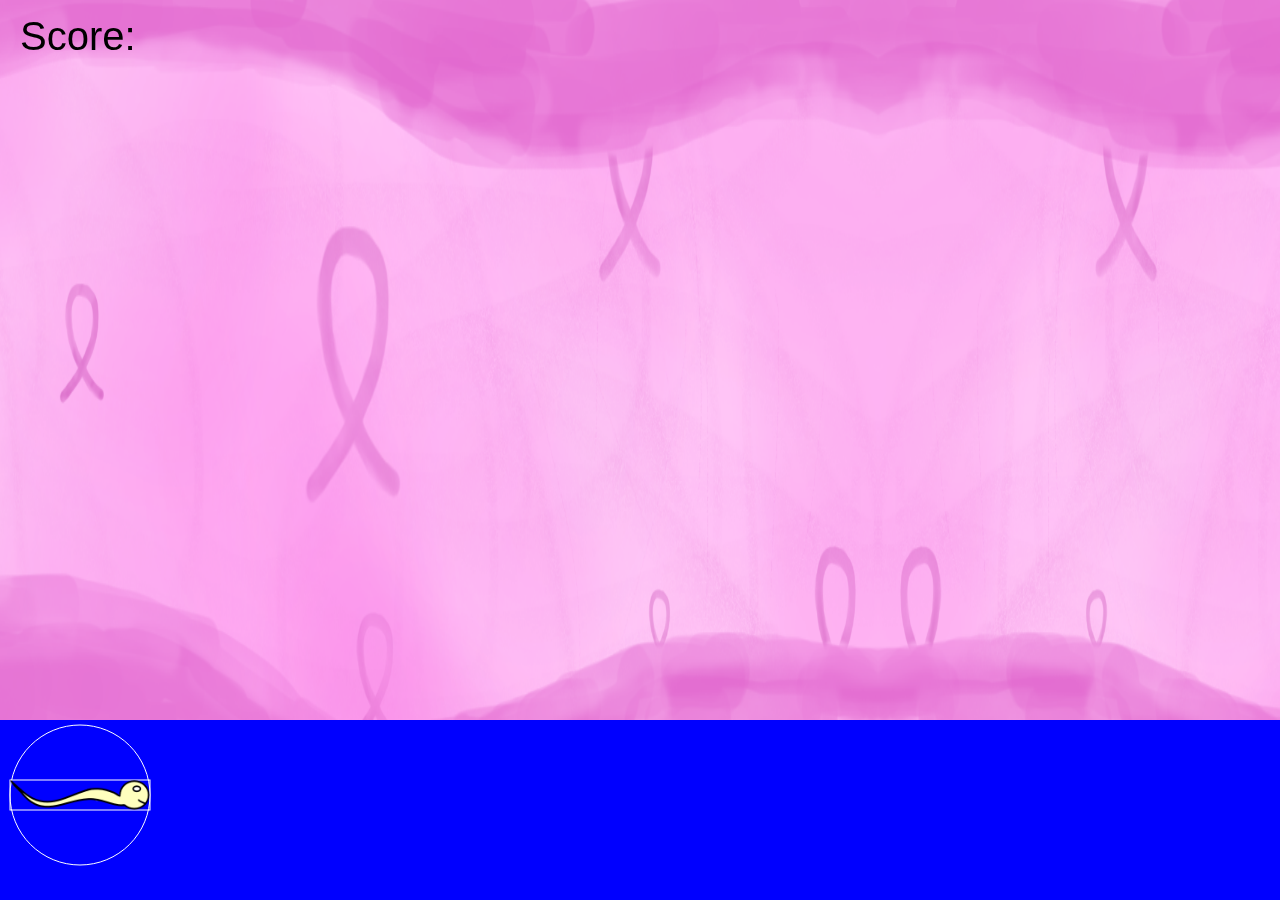
==== game.html @ 65c13694 "e" ====
<!DOCTYPE html>
<html lang="en">
<head>
    <meta charset="UTF-8">
    <meta http-equiv="X-UA-Compatible" content="IE=edge">
    <meta name="viewport" content="width=device-width, initial-scale=1.0">
    <title>SexInfo</title>
    <link rel="stylesheet" href="styles.css">
</head>
<body>
    <canvas  id="gameCanvas"></canvas>
    <img id="playerImage" src="imgs/spermfinal2.png" hidden>
    <img id="backgroundImage" src="imgs/backgroundColor2.png" hidden>
    <img id="enemyImage" src="imgs/virusVIH.png" hidden>
    <img id="projectile" scr="" hidden>
    <script src="script.js"></script>
</body>
</html>
---- styles.css ----
body {
    background: black;
    width:  100%;
    height: 100%;
    margin: 0;
}

#gameCanvas {
    background: blue;
    position: absolute;
    top: 50%;
    left: 50%;
    transform: translate(-50%, -50%);
    border: 5px solid white;
}
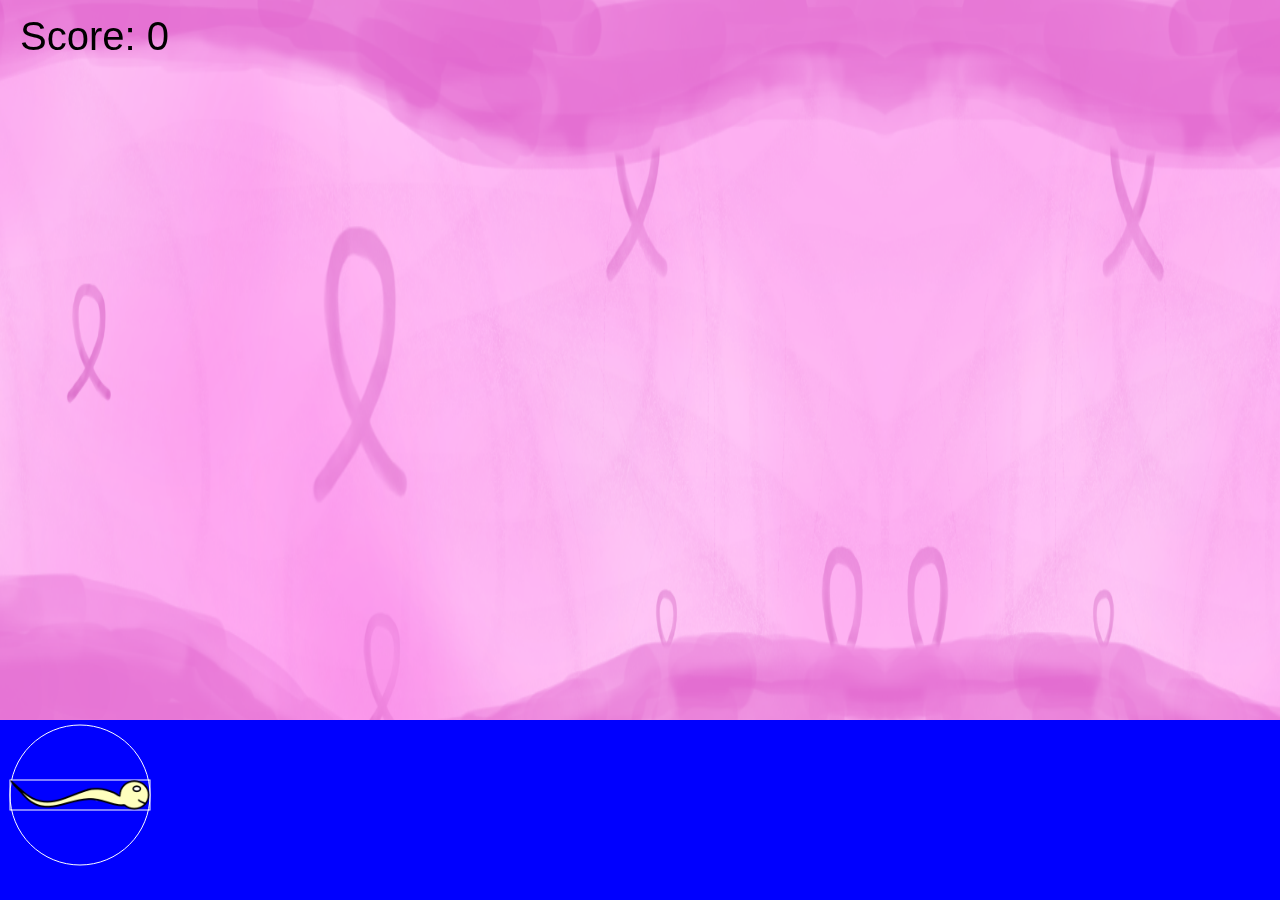
==== commit eb0c44d4: "hehe" ====
--- a/game.html
+++ b/game.html
@@ -12,7 +12,9 @@
     <img id="playerImage" src="imgs/spermfinal2.png" hidden>
     <img id="backgroundImage" src="imgs/backgroundColor2.png" hidden>
     <img id="enemyImage" src="imgs/virusVIH.png" hidden>
-    <img id="projectile" scr="" hidden>
+    <img id="projectile" src="imgs/capote.png" hidden>
+    <img di="recharge" scr="imgs/capote.png" hidden>
+
     <script src="script.js"></script>
 </body>
 </html>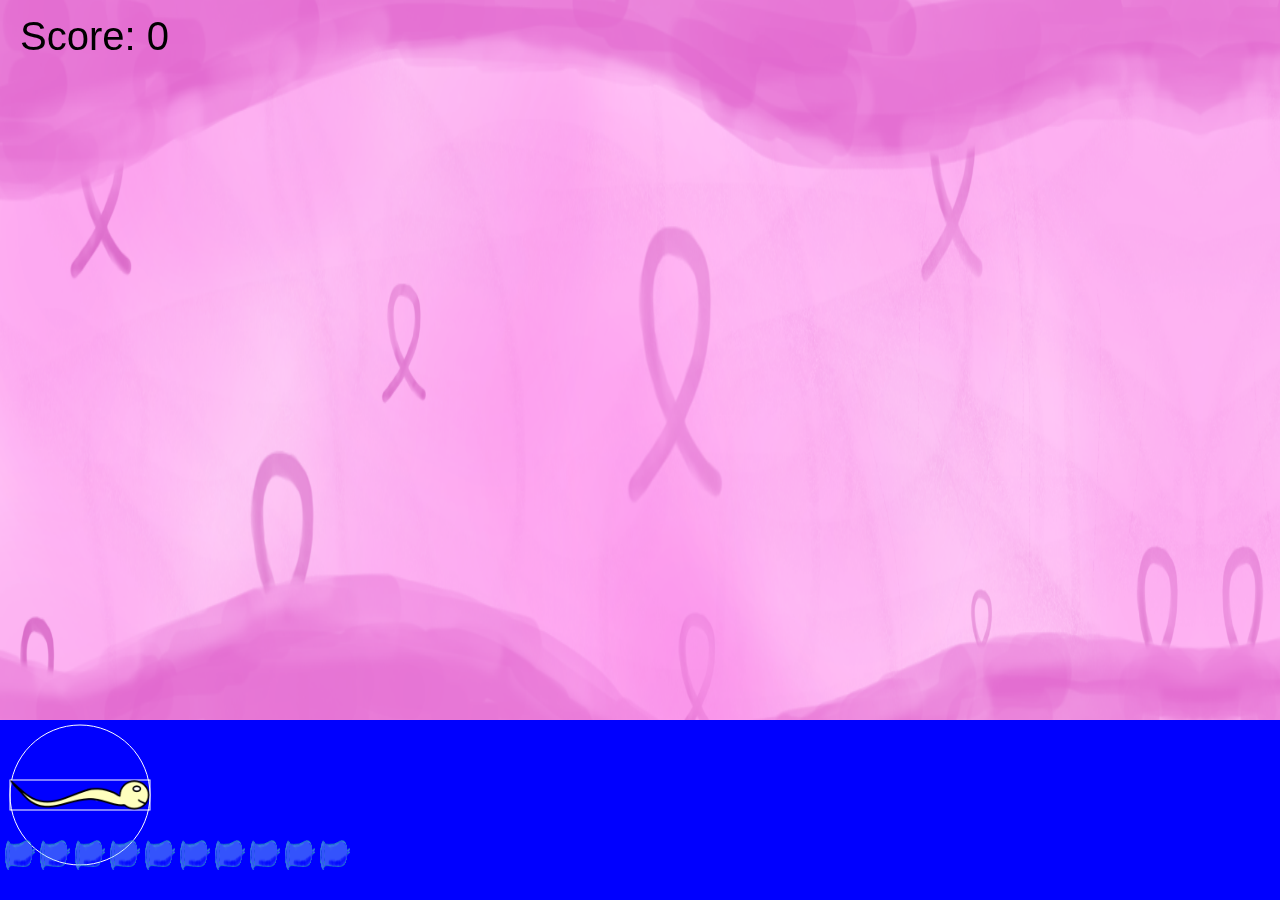
==== commit 955d088d: "hoho" ====
--- a/game.html
+++ b/game.html
@@ -9,11 +9,13 @@
 </head>
 <body>
     <canvas  id="gameCanvas"></canvas>
-    <img id="playerImage" src="imgs/spermfinal2.png" hidden>
+    <img id="playerImage1" src="imgs/spermfinal1.png" hidden>
+    <img id="playerImage2" src="imgs/spermfinal2.png" hidden>
     <img id="backgroundImage" src="imgs/backgroundColor2.png" hidden>
     <img id="enemyImage" src="imgs/virusVIH.png" hidden>
     <img id="projectile" src="imgs/capote.png" hidden>
-    <img di="recharge" scr="imgs/capote.png" hidden>
+    <img id="recharge" src="imgs/boiteCapote.png" hidden>
+    <img id="popup" src="imgs/popuptache.png">
 
     <script src="script.js"></script>
 </body>
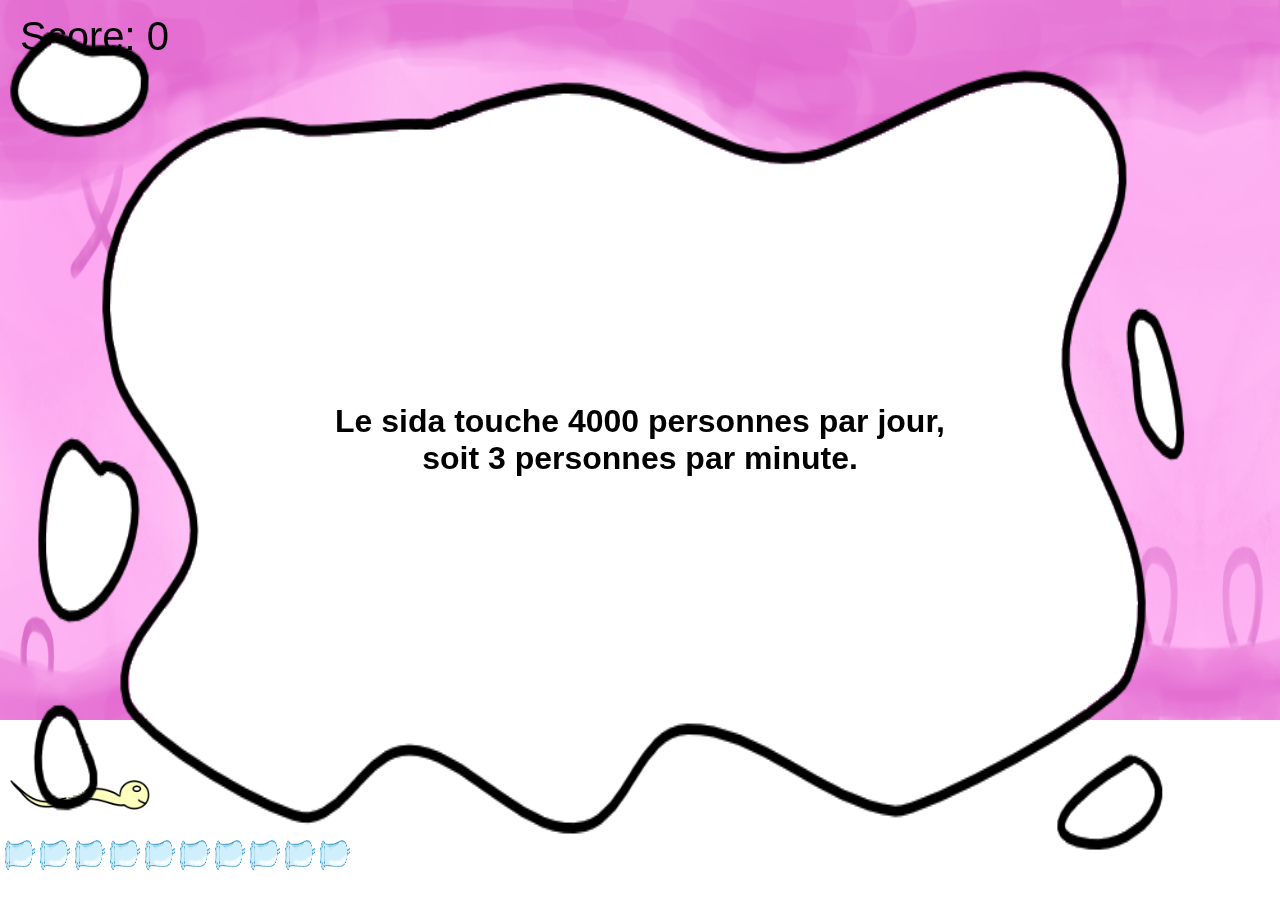
==== commit 83819696: "oh" ====
--- a/game.html
+++ b/game.html
@@ -8,7 +8,7 @@
     <link rel="stylesheet" href="styles.css">
 </head>
 <body>
-    <canvas  id="gameCanvas"></canvas>
+    <canvas  id="gameCanvas" style="position: absolute; left: 0; top: 0; z-index: 0;"></canvas>
     <img id="playerImage1" src="imgs/spermfinal1.png" hidden>
     <img id="playerImage2" src="imgs/spermfinal2.png" hidden>
     <img id="backgroundImage" src="imgs/backgroundColor2.png" hidden>
@@ -16,6 +16,7 @@
     <img id="projectile" src="imgs/capote.png" hidden>
     <img id="recharge" src="imgs/boiteCapote.png" hidden>
     <img id="popup" src="imgs/popuptache.png">
+    <h1 id="popupText">MoToM</h1>
 
     <script src="script.js"></script>
 </body>
--- a/styles.css
+++ b/styles.css
@@ -1,15 +1,18 @@
-body {
-    background: black;
+html, body {
     width:  100%;
     height: 100%;
     margin: 0;
+    overflow: hidden
 }
 
-#gameCanvas {
-    background: blue;
-    position: absolute;
-    top: 50%;
-    left: 50%;
-    transform: translate(-50%, -50%);
-    border: 5px solid white;
+@keyframes pop {
+    0%{
+        transform: scale(0.5);
+        opacity: 1;
+    }
+    100%{
+        z-index: 3;
+        transform: scale(1);
+        opacity: 1;
+    }
 }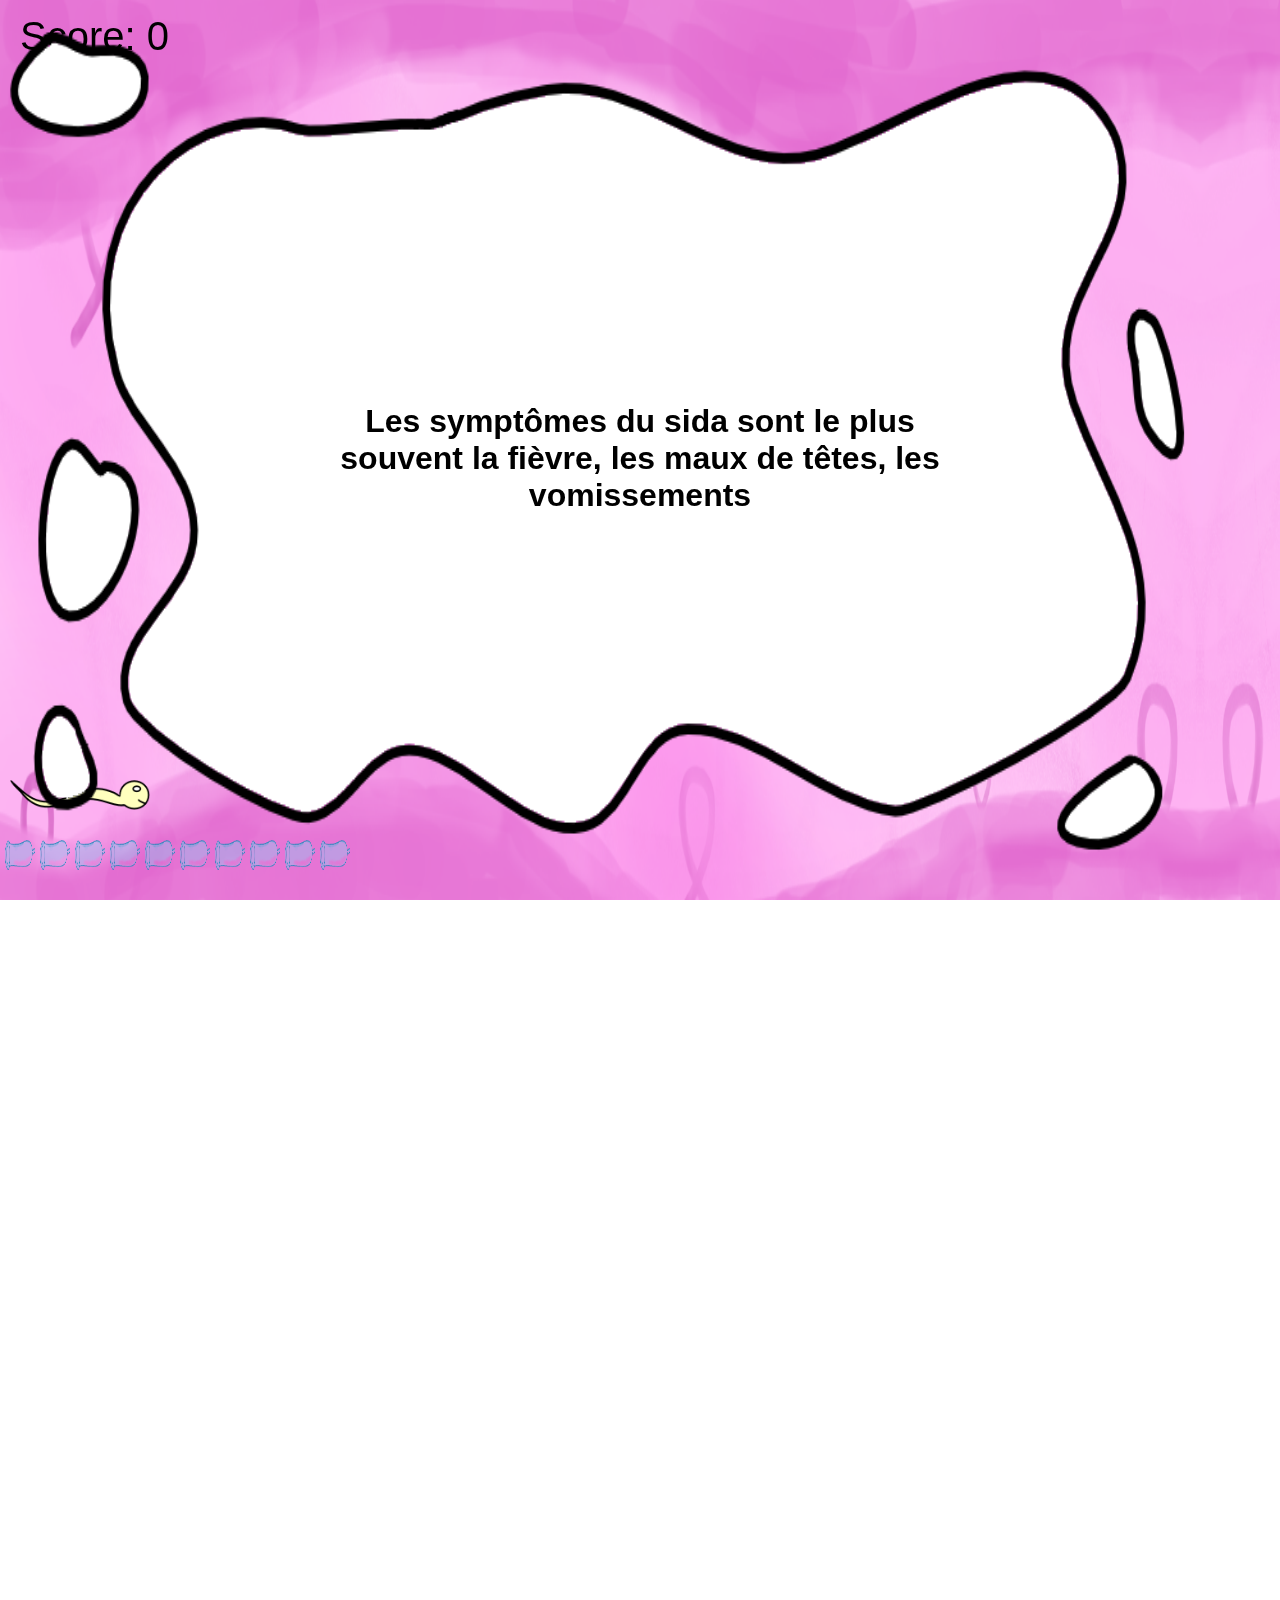
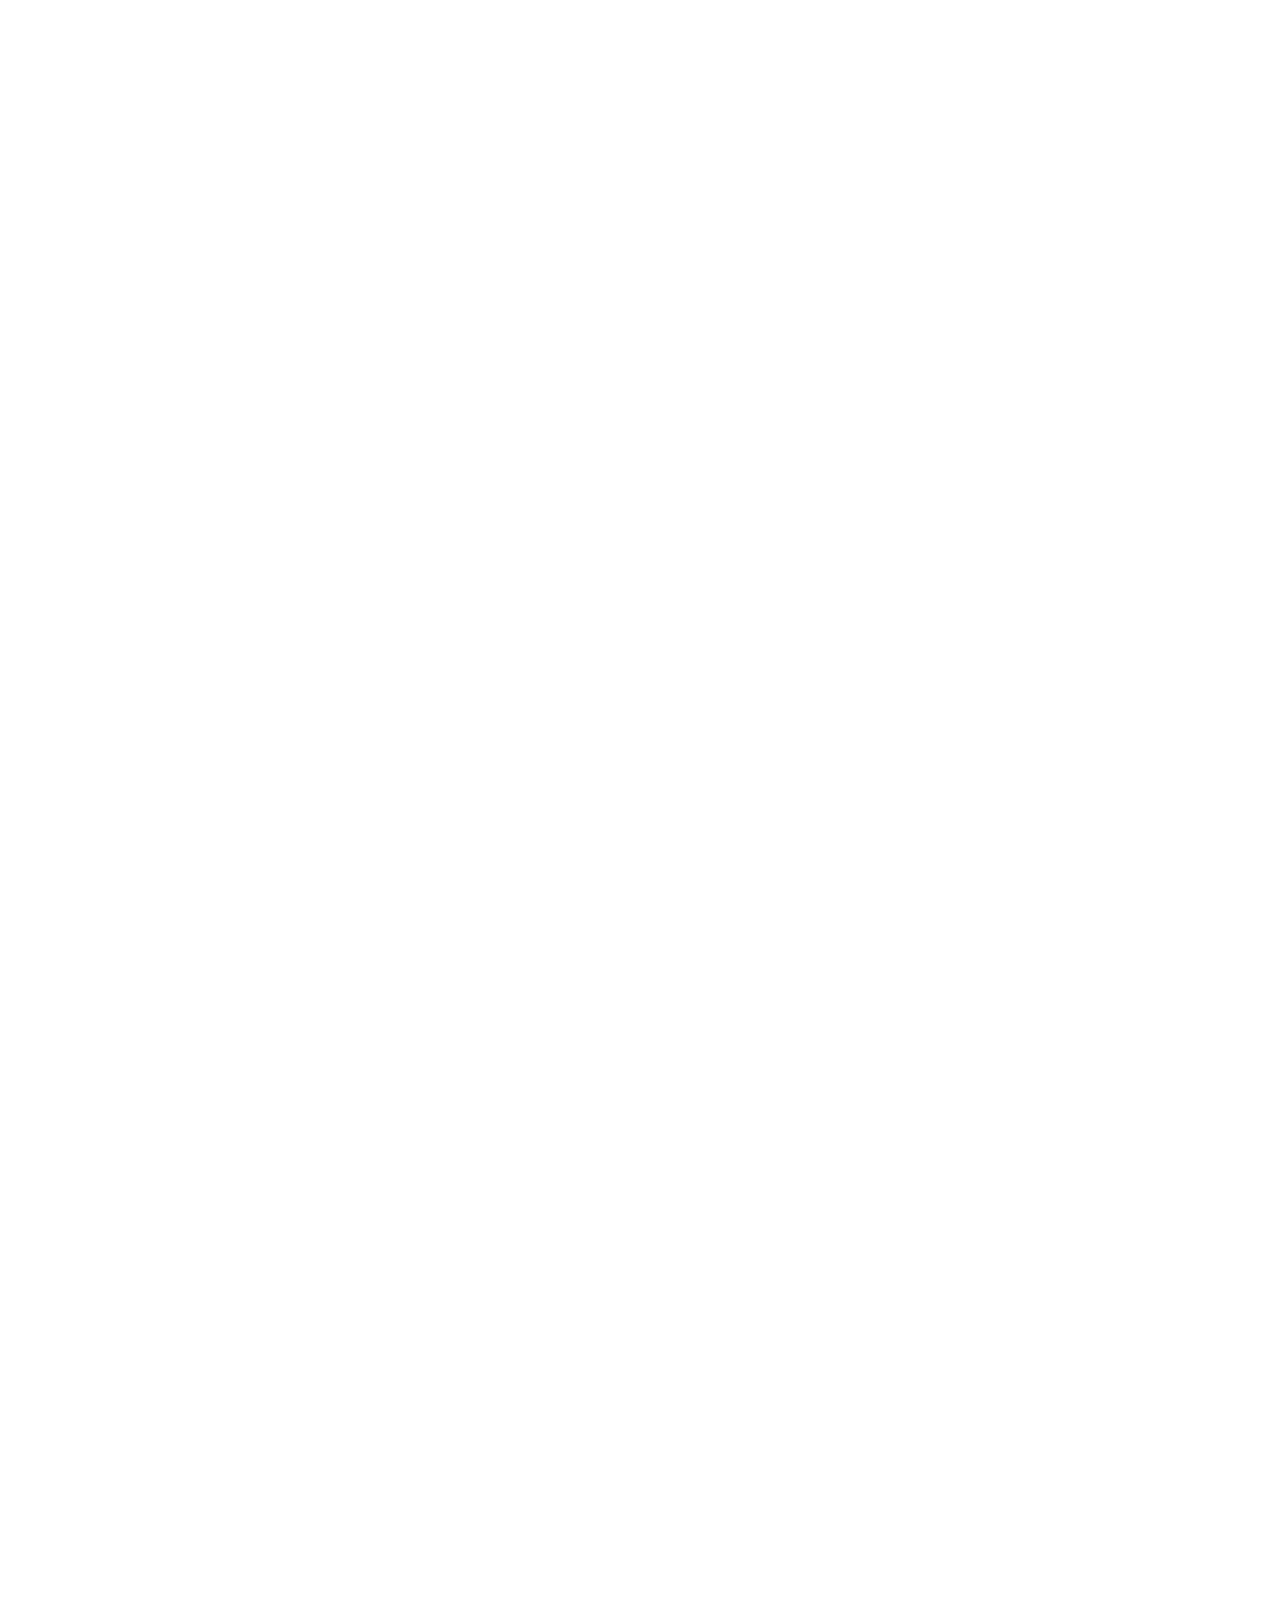
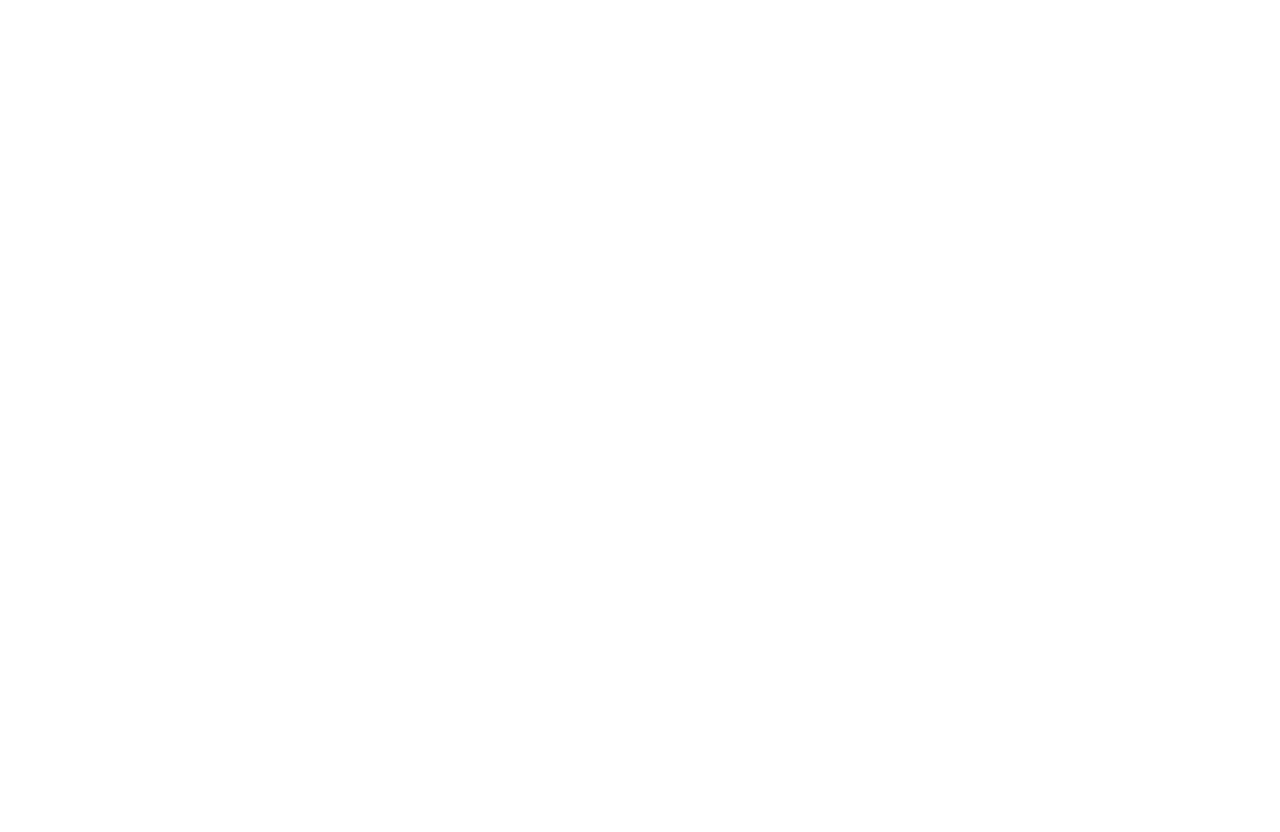
==== commit 445ac996: "asntheusa" ====
--- a/game.html
+++ b/game.html
@@ -15,6 +15,20 @@
     <img id="enemyImage" src="imgs/virusVIH.png" hidden>
     <img id="projectile" src="imgs/capote.png" hidden>
     <img id="recharge" src="imgs/boiteCapote.png" hidden>
+
+    <img id="noam" src="imgs/IMG_2545.JPG" style="position: absolute; visibility: hidden;" >
+    <img id="julie" src="imgs/IMG_2546.JPG" style="position: absolute; visibility: hidden;" >
+    <img id="nathan" src="imgs/IMG_2547.JPG" style="position: absolute; visibility: hidden;" >
+    <img id="ismail" src="imgs/IMG_2548.JPG" style="position: absolute; visibility: hidden; " >
+    <img id="celian" src="imgs/IMG_2549.JPG" style="position: absolute; visibility: hidden;" >
+    <img id="gaspard" src="imgs/IMG_2551.JPG" style="position: absolute; visibility: hidden;" >
+    <img id="antoine" src="imgs/IMG_2552.JPG" style="position: absolute; visibility: hidden;" >
+    <img id="tom" src="imgs/IMG_2553.JPG"style="position: absolute; visibility: hidden;" >
+    <img id="raphael" src="imgs/IMG_2554.JPG" style="position: absolute; visibility: hidden;" >
+    <img id="tristan" src="imgs/IMG_2555.JPG" style="position: absolute; visibility: hidden;">
+    <img id="axel" src="imgs/IMG_2556.JPG" style="position: absolute; visibility: hidden;">
+    
+
     <img id="popup" src="imgs/popuptache.png">
     <h1 id="popupText">MoToM</h1>
 
--- a/styles.css
+++ b/styles.css
@@ -11,8 +11,13 @@
         opacity: 1;
     }
     100%{
-        z-index: 3;
+        z-index: 1;
         transform: scale(1);
         opacity: 1;
     }
+}
+
+.pop{
+    animation: pop .5s;
+    animation-fill-mode: forwards;
 }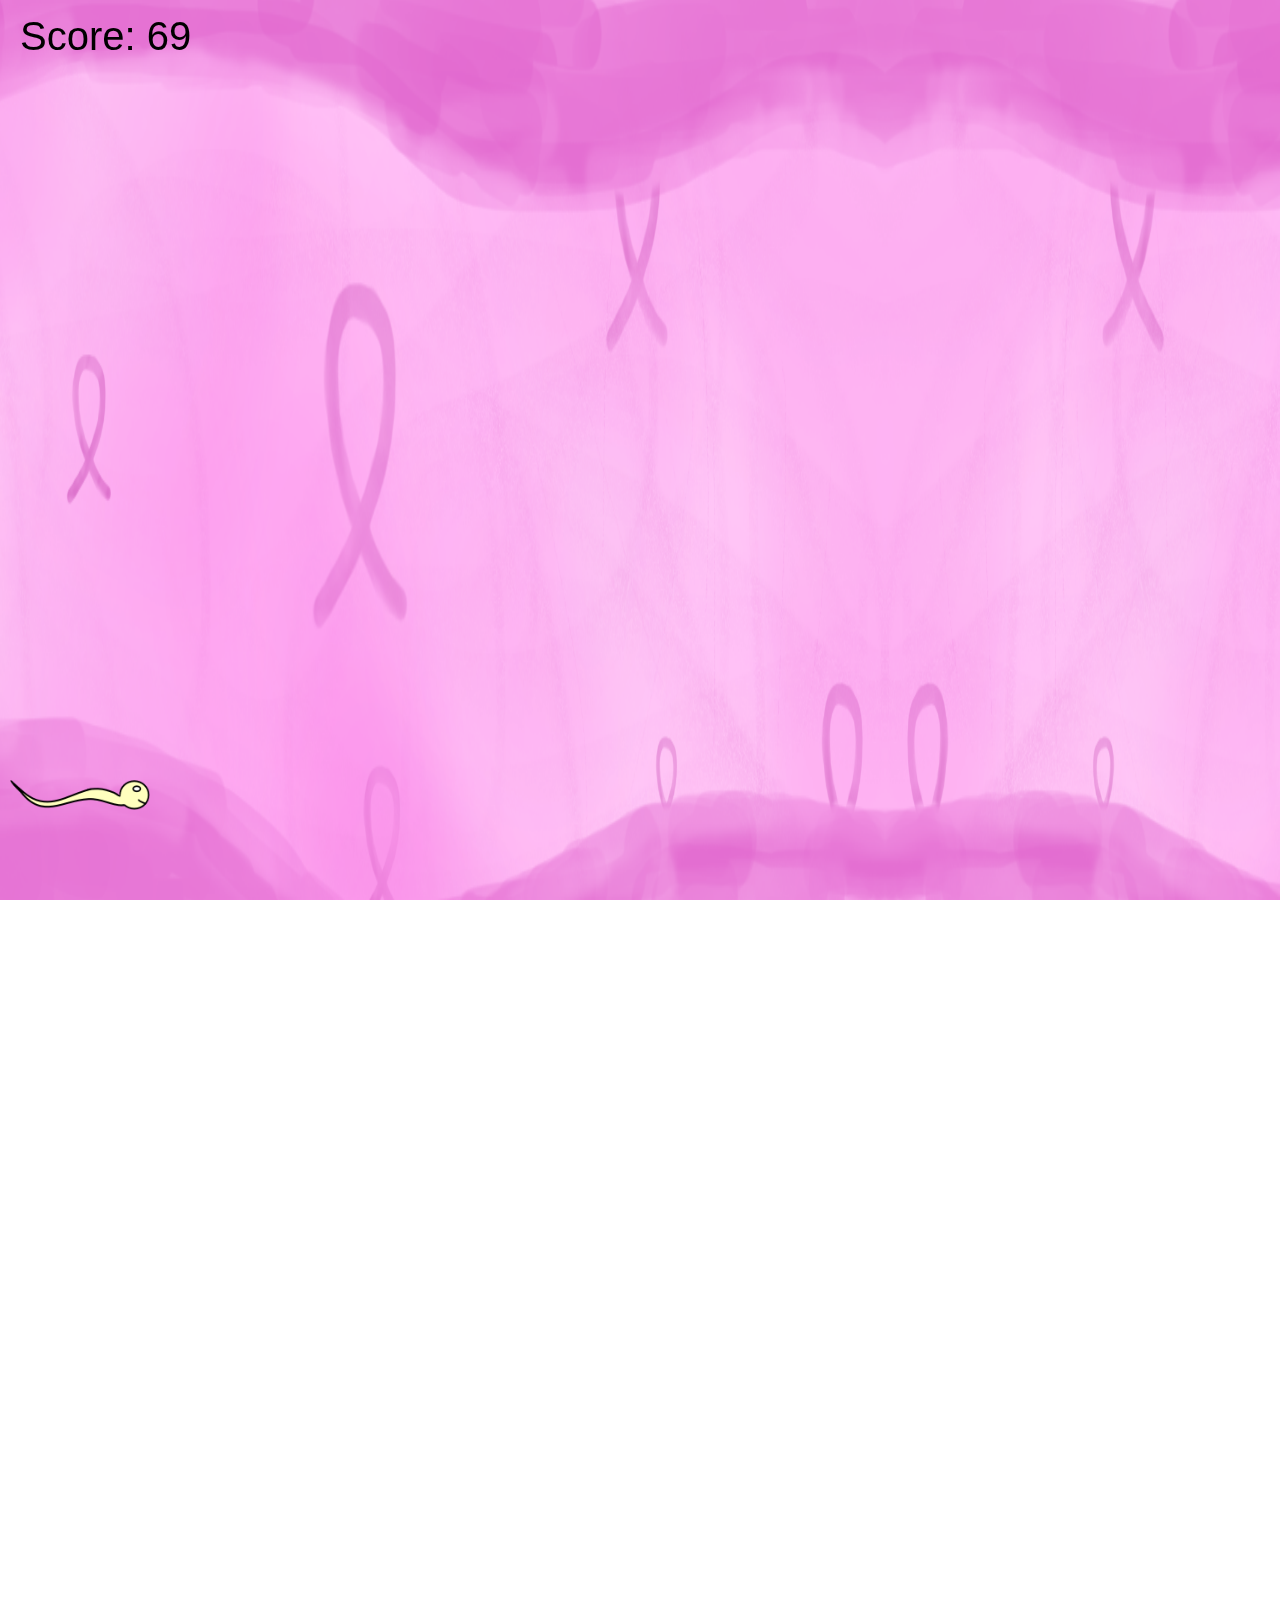
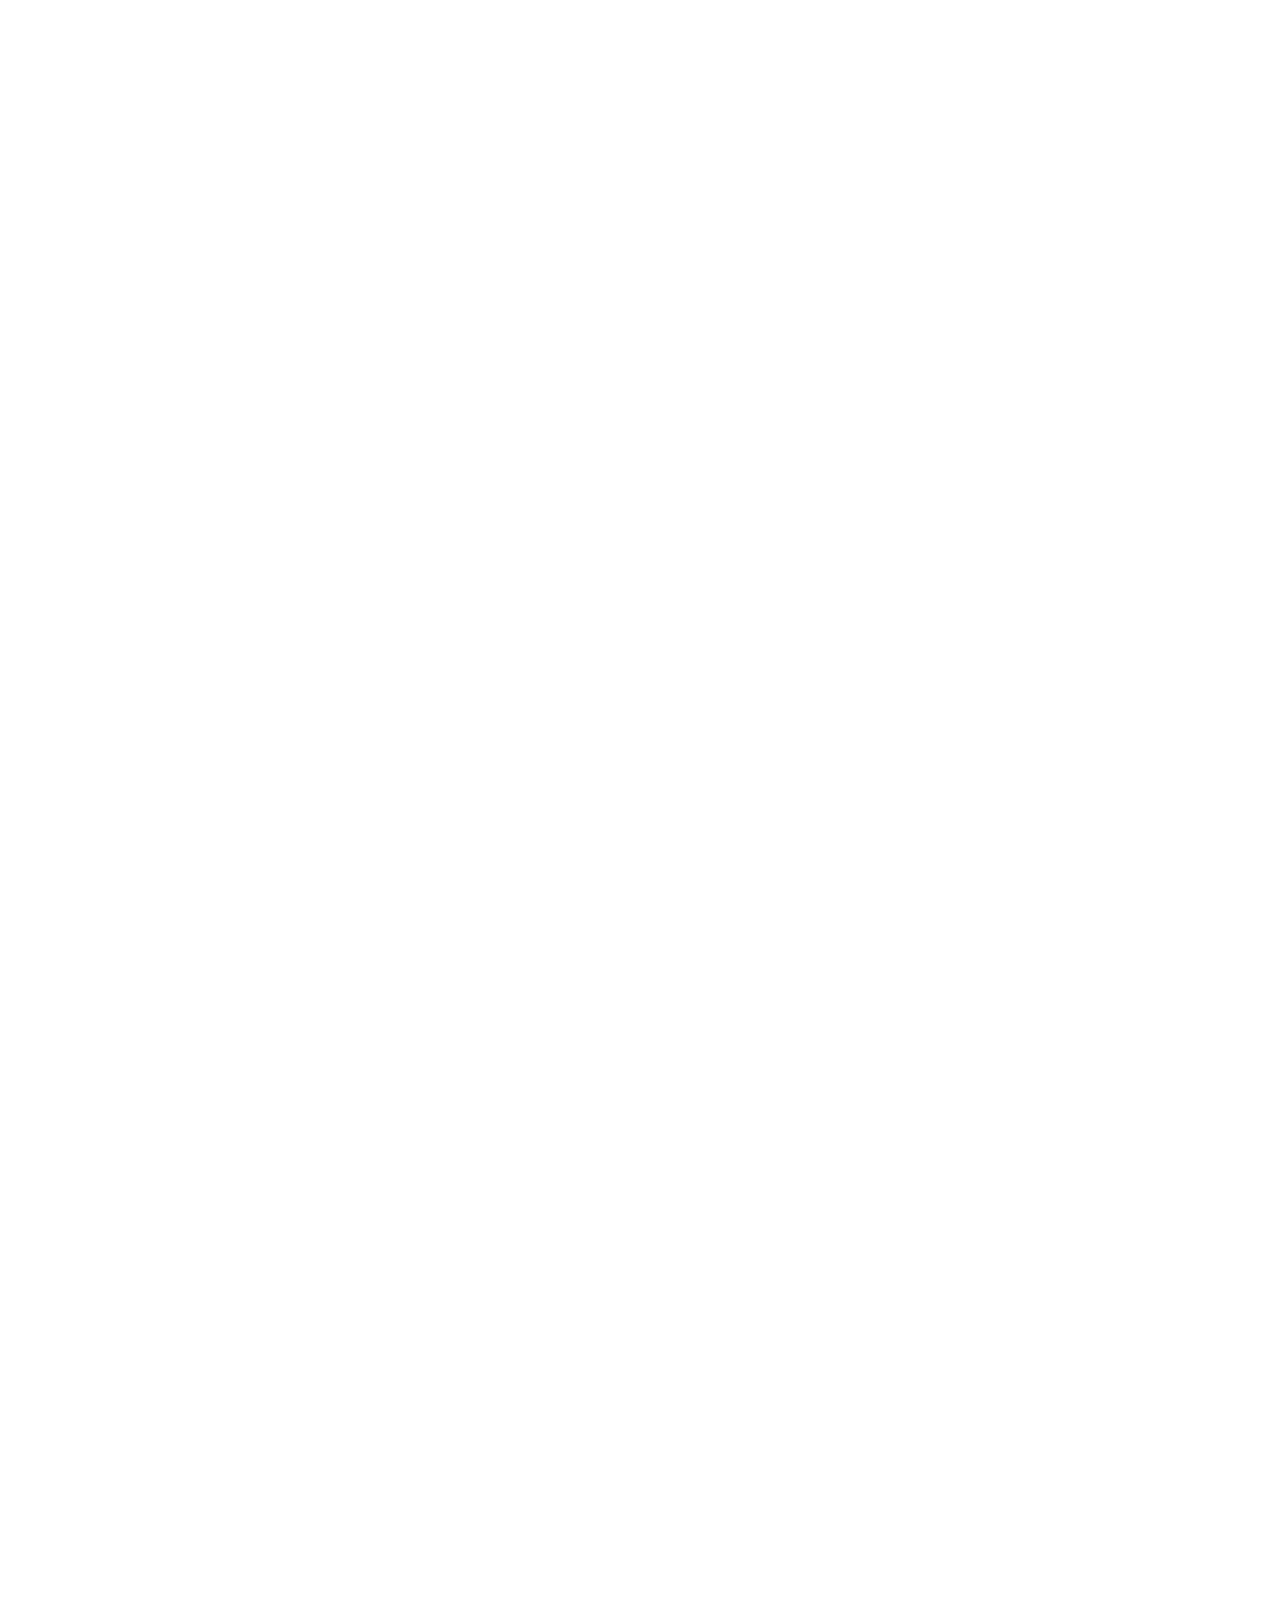
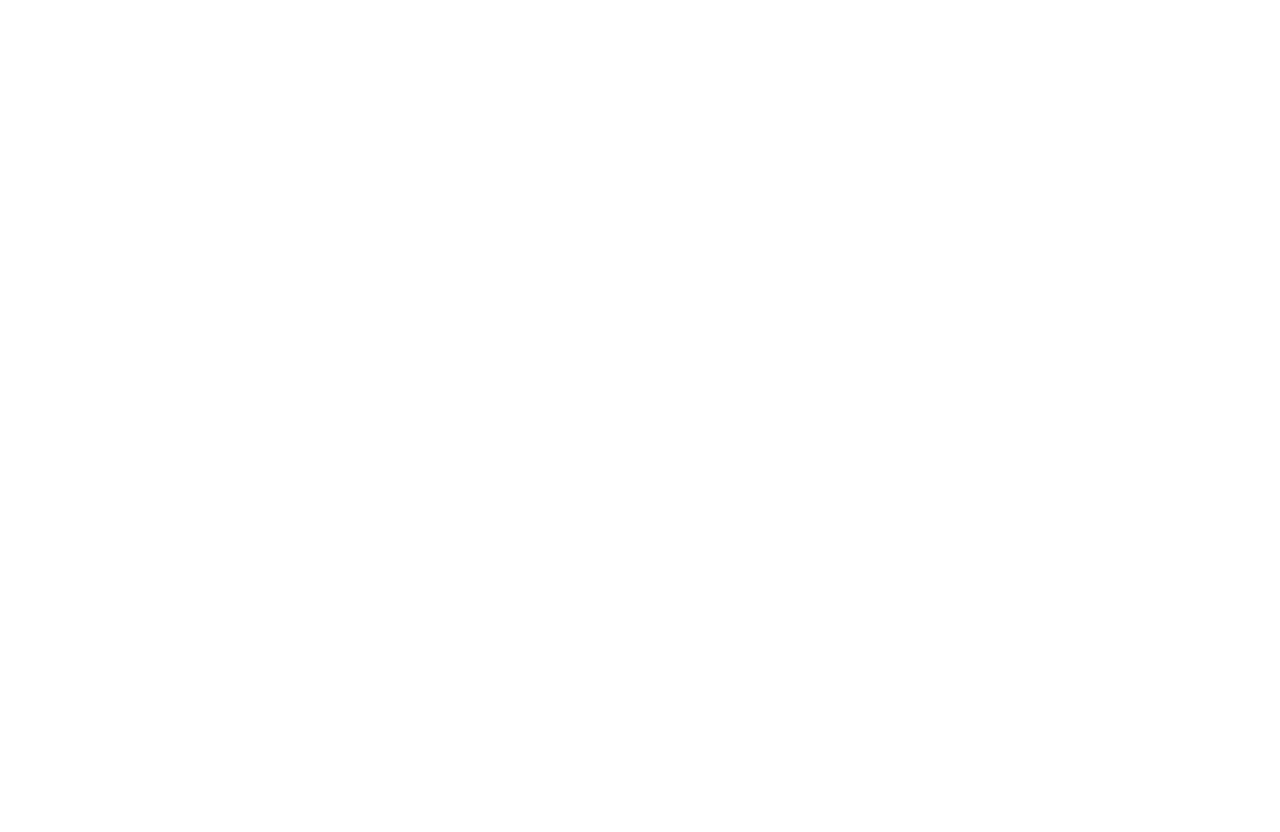
==== commit 4b73b975: "sque" ====
--- a/game.html
+++ b/game.html
@@ -16,21 +16,22 @@
     <img id="projectile" src="imgs/capote.png" hidden>
     <img id="recharge" src="imgs/boiteCapote.png" hidden>
 
-    <img id="noam" src="imgs/IMG_2545.JPG" style="position: absolute; visibility: hidden;" >
-    <img id="julie" src="imgs/IMG_2546.JPG" style="position: absolute; visibility: hidden;" >
-    <img id="nathan" src="imgs/IMG_2547.JPG" style="position: absolute; visibility: hidden;" >
-    <img id="ismail" src="imgs/IMG_2548.JPG" style="position: absolute; visibility: hidden; " >
-    <img id="celian" src="imgs/IMG_2549.JPG" style="position: absolute; visibility: hidden;" >
-    <img id="gaspard" src="imgs/IMG_2551.JPG" style="position: absolute; visibility: hidden;" >
-    <img id="antoine" src="imgs/IMG_2552.JPG" style="position: absolute; visibility: hidden;" >
-    <img id="tom" src="imgs/IMG_2553.JPG"style="position: absolute; visibility: hidden;" >
-    <img id="raphael" src="imgs/IMG_2554.JPG" style="position: absolute; visibility: hidden;" >
-    <img id="tristan" src="imgs/IMG_2555.JPG" style="position: absolute; visibility: hidden;">
-    <img id="axel" src="imgs/IMG_2556.JPG" style="position: absolute; visibility: hidden;">
+    <img id="p0" src="imgs/p0.JPG" style="position: absolute; visibility: hidden;" >
+    <img id="p1" src="imgs/p1.JPG" style="position: absolute; visibility: hidden;" >
+    <img id="p2" src="imgs/p2.JPG" style="position: absolute; visibility: hidden;" >
+    <img id="p3" src="imgs/p3.JPG" style="position: absolute; visibility: hidden; " >
+    <img id="p4" src="imgs/p4.JPG" style="position: absolute; visibility: hidden;" >
+    <img id="p5" src="imgs/p5.JPG" style="position: absolute; visibility: hidden;" >
+    <img id="p6" src="imgs/p6.JPG" style="position: absolute; visibility: hidden;" >
+    <img id="p7" src="imgs/p7.JPG"style="position: absolute; visibility: hidden;" >
+    <img id="p8" src="imgs/p8.JPG" style="position: absolute; visibility: hidden;" >
+    <img id="p9" src="imgs/p9.JPG" style="position: absolute; visibility: hidden;">
+    <img id="p10" src="imgs/p10.JPG" style="position: absolute; visibility: hidden;">
+    <img id="p11" src="imgs/p11.JPG" style="position: absolute; visibility: hidden;">
     
 
     <img id="popup" src="imgs/popuptache.png">
-    <h1 id="popupText">MoToM</h1>
+    <h1 id="popupText"></h1>
 
     <script src="script.js"></script>
 </body>
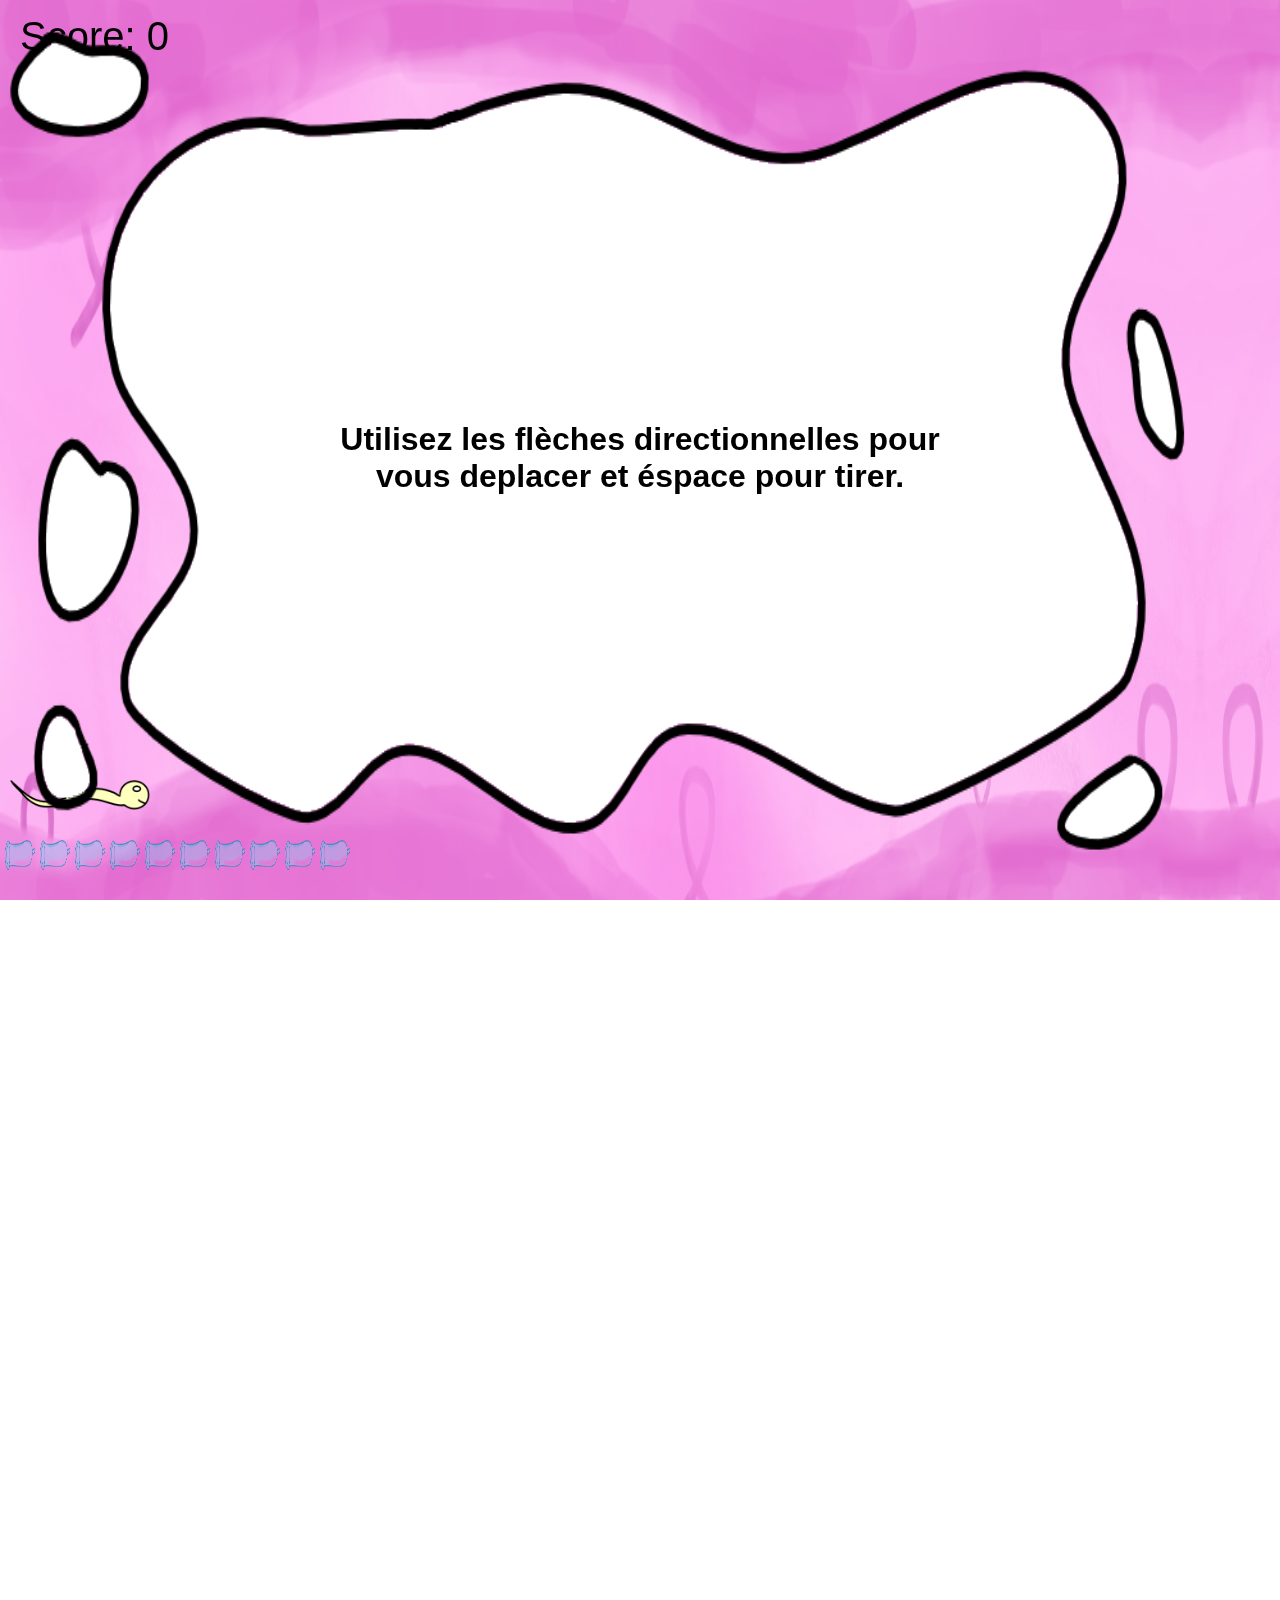
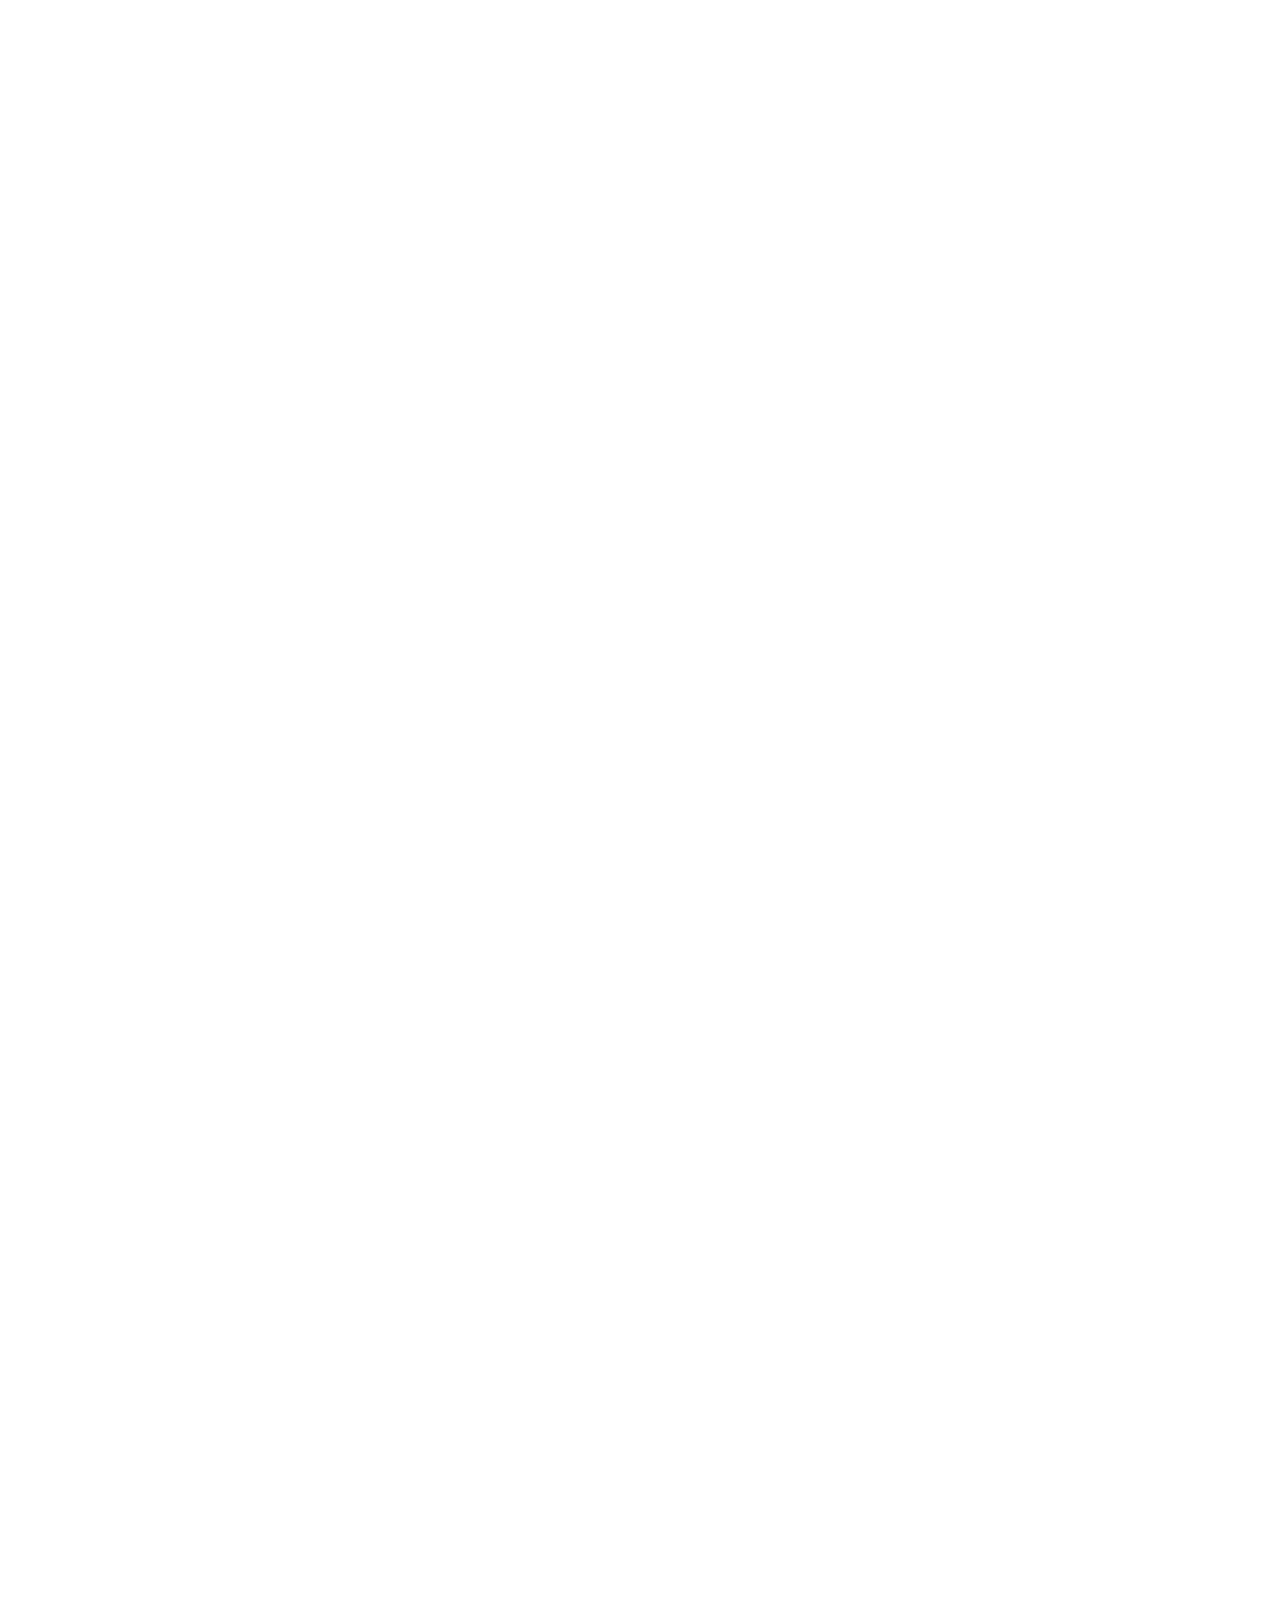
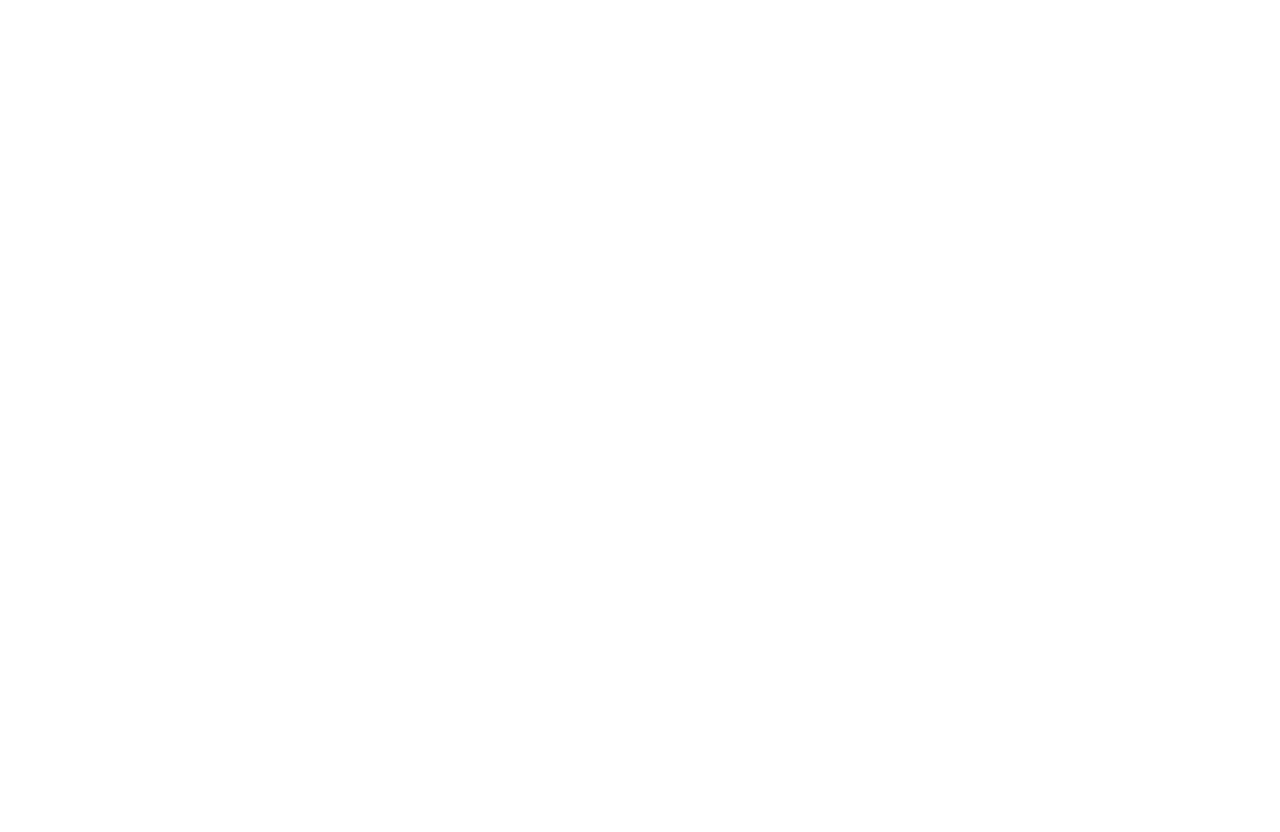
==== commit 602497b2: "super" ====
--- a/game.html
+++ b/game.html
@@ -30,8 +30,10 @@
     <img id="p11" src="imgs/p11.JPG" style="position: absolute; visibility: hidden;">
     
 
-    <img id="popup" src="imgs/popuptache.png">
+    <img id="popup" src="imgs/popuptache.png" style="visibility: false;">
     <h1 id="popupText"></h1>
+
+    <img id="home" src="imgs/home.png" style="visibility: false;">
 
     <script src="script.js"></script>
 </body>
